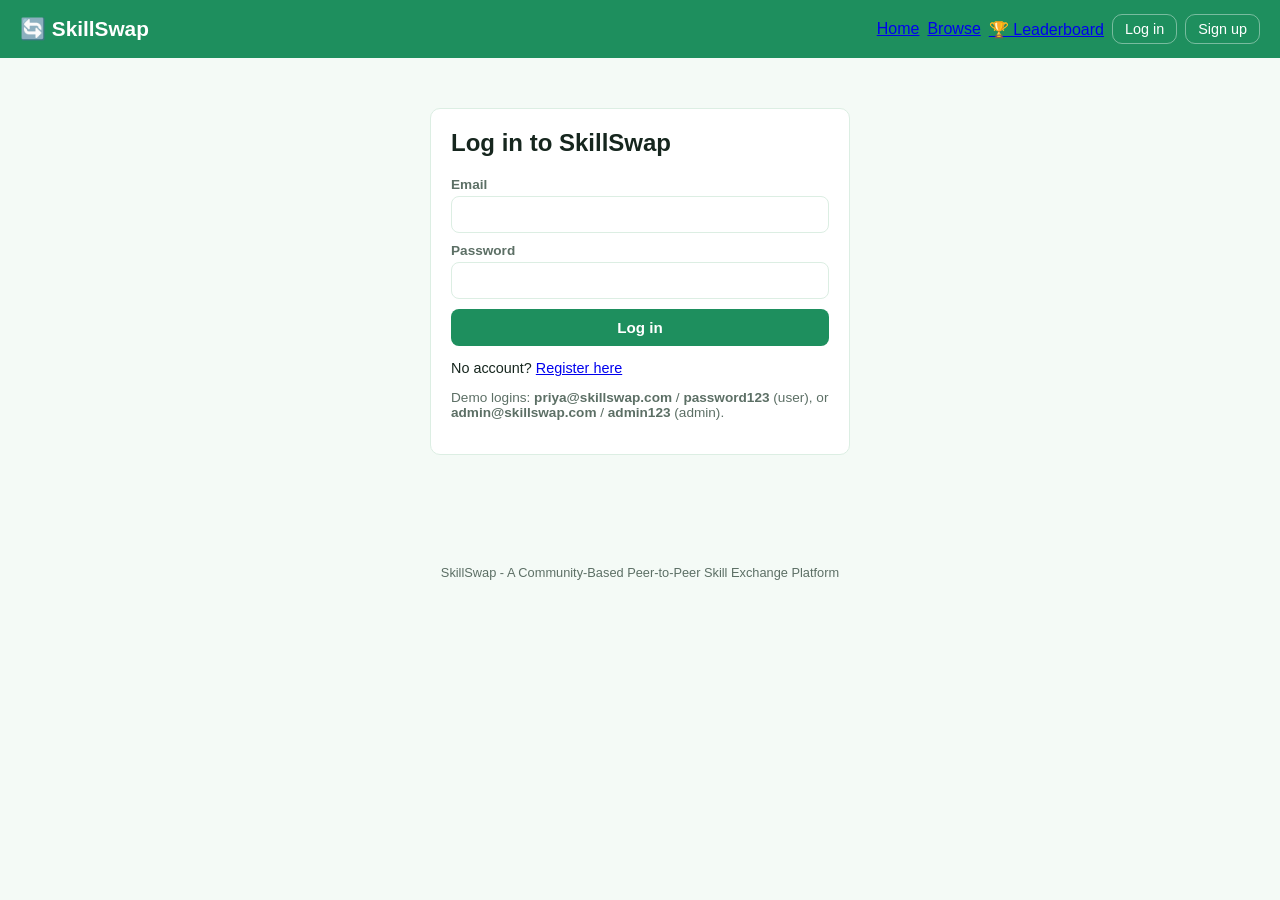
==== src/main/resources/static/html/admin.html @ 59ff7a53 "initial project commit" ====
<!DOCTYPE html>
<html lang="en">
<head>
<meta charset="UTF-8">
<meta name="viewport" content="width=device-width, initial-scale=1.0">
<title>Admin Dashboard - SkillSwap</title>
<link rel="stylesheet" href="../css/style.css">
</head>
<body>

<div id="site-header"></div>

<main>
  <h1>Admin Dashboard</h1>
  <div class="grid" id="dashboardStats"></div>

  <div class="card top-gap">
    <h3>📢 Send a broadcast announcement</h3>
    <p class="muted small-text">Emailed to every active user and shown to anyone online next time they refresh.</p>
    <label>Type</label>
    <select id="announceType">
      <option value="UPDATE">Product update</option>
      <option value="DOWNTIME">Scheduled downtime</option>
      <option value="GENERAL">General</option>
    </select>
    <label>Title</label>
    <input type="text" id="announceTitle">
    <label>Message</label>
    <textarea id="announceBody"></textarea>
    <button class="btn small" id="sendAnnouncementBtn">Send to everyone</button>
    <div id="announceMsg" class="small-text"></div>
  </div>

  <div class="card top-gap">
    <h3>🔴 Activity feed</h3>
    <p class="muted small-text">Every match, message, session, rating, badge and reward redemption. Refreshes every 10s.</p>
    <div class="admin-feed" id="adminFeed"></div>
  </div>

  <h2 class="section-title">All users</h2>
  <div id="adminUserList"></div>
</main>

<footer>SkillSwap - A Community-Based Peer-to-Peer Skill Exchange Platform</footer>

<script src="../js/backend.js"></script>
<script src="../js/common.js"></script>
<script src="../js/admin.js"></script>
</body>
</html>
---- src/main/resources/static/css/style.css ----
:root {
  --primary: #1e8f5e;
  --primary-dark: #0f5c39;
  --primary-light: #34c27f;
  --primary-tint: #e6f6ee;
  --accent: #e08e45;
  --bg: #f4faf6;
  --card: #ffffff;
  --text: #16261e;
  --muted: #5c6f65;
  --border: #dceee3;
  --danger: #c0392b;
  --radius: 10px;
}

* { box-sizing: border-box; }

body {
  margin: 0;
  font-family: -apple-system, BlinkMacSystemFont, "Segoe UI", Roboto, sans-serif;
  background: var(--bg);
  color: var(--text);
}

header {
  background: var(--primary);
  color: #fff;
  padding: 14px 20px;
  display: flex;
  align-items: center;
  justify-content: space-between;
  flex-wrap: wrap;
  gap: 10px;
}
.brand { font-weight: 700; font-size: 1.3rem; color: #fff; text-decoration: none; }
nav { display: flex; gap: 8px; flex-wrap: wrap; align-items: center; }
nav button {
  background: transparent; border: 1px solid rgba(255,255,255,0.4); color: #fff;
  padding: 6px 12px; border-radius: var(--radius); cursor: pointer; font-size: 0.9rem;
}
nav button:hover { background: rgba(255,255,255,0.15); }
nav button.active { background: #fff; color: var(--primary); font-weight: 600; }

main { max-width: 960px; margin: 0 auto; padding: 20px 16px 60px; }

.card {
  background: var(--card); border: 1px solid var(--border); border-radius: var(--radius);
  padding: 20px; margin-bottom: 16px;
}
.grid { display: grid; gap: 14px; grid-template-columns: repeat(auto-fill, minmax(260px, 1fr)); }

h1, h2, h3 { margin-top: 0; }
.section-title { margin-top: 26px; }
.muted { color: var(--muted); }
.small-text { font-size: 0.85rem; margin-top: 8px; }
.top-gap { margin-top: 10px; }
.small-input { max-width: 120px; }
.file-input { margin-top: 10px; display: block; }
.switch-line { margin-top: 14px; font-size: 0.9rem; }

label { display: block; font-size: 0.85rem; font-weight: 600; margin: 10px 0 4px; color: var(--muted); }
input[type=text], input[type=email], input[type=password], input[type=datetime-local],
input[type=number], textarea, select {
  width: 100%; padding: 9px 10px; border: 1px solid var(--border); border-radius: 8px;
  font-size: 0.95rem; background: #fff;
}
textarea { resize: vertical; min-height: 70px; }

button.btn {
  background: var(--primary); color: #fff; border: none; padding: 10px 16px;
  border-radius: 8px; cursor: pointer; font-size: 0.95rem; font-weight: 600; margin-top: 10px;
}
button.btn:hover { background: var(--primary-dark); }
button.btn.secondary { background: #fff; color: var(--primary); border: 1px solid var(--primary); }
button.btn.danger { background: var(--danger); }
button.btn.small { padding: 6px 10px; font-size: 0.82rem; margin-top: 0; }

.pill {
  display: inline-block; background: #eaf3ec; color: var(--primary-dark);
  padding: 3px 10px; border-radius: 20px; font-size: 0.78rem; margin: 2px 4px 2px 0;
}
.pill.wanted { background: #fbeee0; color: #8a5324; }

.status-badge { display: inline-block; padding: 2px 9px; border-radius: 20px; font-size: 0.75rem; font-weight: 700; text-transform: uppercase; }
.status-PENDING { background: #fff3cd; color: #8a6d1a; }
.status-ACCEPTED { background: #d7f0dd; color: var(--primary-dark); }
.status-REJECTED, .status-EXPIRED { background: #fbe2df; color: var(--danger); }
.status-COMPLETED { background: #dbe7f5; color: #2a5a8a; }

.msg { margin-bottom: 20px; }
.error-text { color: var(--danger); font-size: 0.85rem; margin-top: 8px; }
.success-text { color: var(--primary-dark); font-size: 0.85rem; margin-top: 8px; }

.avatar { width: 56px; height: 56px; border-radius: 50%; background: var(--border); object-fit: cover; display: inline-block; vertical-align: middle; }
.hidden { display: none !important; }

.thread { max-height: 340px; overflow-y: auto; border: 1px solid var(--border); border-radius: 8px; padding: 10px; margin-bottom: 10px; background: #fafbfa; }
.bubble { padding: 8px 12px; border-radius: 12px; margin-bottom: 8px; max-width: 75%; font-size: 0.9rem; }
.bubble.mine { background: var(--primary); color: #fff; margin-left: auto; }
.bubble.theirs { background: #eee; }

.row { display: flex; gap: 8px; }
.row input { flex: 1; }
.section-block { margin-top: 16px; }
.session-info { margin-top: 10px; font-size: 0.9rem; }

footer { text-align: center; color: var(--muted); font-size: 0.8rem; padding: 20px; }

/* ---- Home page ---- */
.hero {
  position: relative;
  overflow: hidden;
  background: linear-gradient(160deg, var(--primary-dark) 0%, var(--primary) 55%, var(--primary-light) 100%);
  color: #fff;
  padding: 70px 20px 90px;
  text-align: center;
}
.hero-blob {
  position: absolute; border-radius: 50%; opacity: 0.18; background: #fff; pointer-events: none;
}
.blob-1 { width: 340px; height: 340px; top: -140px; left: -100px; }
.blob-2 { width: 260px; height: 260px; bottom: -120px; right: -60px; }
.hero-inner { position: relative; z-index: 1; max-width: 720px; margin: 0 auto; }

.hero-badge {
  display: inline-block; background: rgba(255,255,255,0.16); border: 1px solid rgba(255,255,255,0.35);
  padding: 6px 16px; border-radius: 30px; font-size: 0.82rem; font-weight: 600; margin-bottom: 18px;
}
.hero h1 { font-size: 2.4rem; line-height: 1.25; margin-bottom: 14px; }
.hero h1 .highlight { color: #d7ffe9; }
.hero p { font-size: 1.05rem; opacity: 0.94; max-width: 620px; margin: 0 auto 26px; }
.hero-search { max-width: 560px; margin: 0 auto; display: flex; gap: 8px; background: #fff; padding: 6px; border-radius: 10px; box-shadow: 0 10px 30px rgba(0,0,0,0.15); }
.hero-search input { border: none; }
.hero-cta { margin-top: 20px; display: flex; gap: 10px; justify-content: center; flex-wrap: wrap; }
.hero-cta .btn.secondary { background: #fff; color: var(--primary-dark); border-color: #fff; font-weight: 700; }
.hero-cta .btn.secondary:hover { background: var(--primary-tint); }

.hero-icons { margin-top: 34px; display: flex; justify-content: center; gap: 18px; flex-wrap: wrap; font-size: 1.6rem; opacity: 0.9; }
.hero-icons span { animation: float 3.5s ease-in-out infinite; display: inline-block; }
.hero-icons span:nth-child(2n) { animation-delay: 0.6s; }
.hero-icons span:nth-child(3n) { animation-delay: 1.2s; }
@keyframes float { 0%, 100% { transform: translateY(0); } 50% { transform: translateY(-8px); } }

.stats-row { display: flex; justify-content: center; gap: 40px; flex-wrap: wrap; padding: 26px 20px; background: #fff; border-bottom: 1px solid var(--border); }
.stat-item { text-align: center; }
.stat-item .num { font-size: 1.7rem; font-weight: 800; color: var(--primary-dark); }
.stat-item .label { font-size: 0.8rem; color: var(--muted); }

.home-content { max-width: 1040px; margin: 0 auto; padding: 10px 16px 10px; }
.section-heading { display: flex; justify-content: space-between; align-items: baseline; margin: 46px 0 18px; }
.section-heading h2 { margin: 0; font-size: 1.5rem; }
.section-heading.centered { flex-direction: column; text-align: center; gap: 6px; }
.section-heading.centered h2 { width: 100%; }

/* ---- Why SkillSwap feature grid ---- */
.feature-grid { display: grid; grid-template-columns: repeat(auto-fit, minmax(220px,1fr)); gap: 18px; }
.feature-card {
  background: #fff; border: 1px solid var(--border); border-radius: var(--radius);
  padding: 22px 18px; text-align: center; transition: transform 0.15s ease, box-shadow 0.15s ease;
}
.feature-card:hover { transform: translateY(-4px); box-shadow: 0 10px 24px rgba(15,92,57,0.12); border-color: var(--primary-light); }
.feature-icon {
  width: 56px; height: 56px; border-radius: 50%; background: var(--primary-tint);
  display: flex; align-items: center; justify-content: center; font-size: 1.6rem; margin: 0 auto 12px;
}
.feature-card h4 { margin: 0 0 6px; }
.feature-card p { font-size: 0.86rem; color: var(--muted); margin: 0; }

.carousel { display: flex; gap: 14px; overflow-x: auto; padding: 6px 2px 16px; scroll-snap-type: x mandatory; }
.carousel::-webkit-scrollbar { height: 6px; }
.carousel::-webkit-scrollbar-thumb { background: var(--border); border-radius: 4px; }
.carousel-item { flex: 0 0 auto; scroll-snap-align: start; }

.category-chip {
  background: #fff; border: 1px solid var(--border); border-radius: 30px;
  padding: 10px 18px; font-size: 0.88rem; font-weight: 600; color: var(--primary-dark);
  white-space: nowrap; cursor: pointer; transition: all 0.15s ease;
}
.category-chip:hover { background: var(--primary); color: #fff; border-color: var(--primary); transform: translateY(-2px); }

.teacher-card {
  width: 230px; background: #fff; border: 1px solid var(--border); border-radius: var(--radius);
  padding: 18px; text-align: left; position: relative; transition: transform 0.15s ease, box-shadow 0.15s ease;
}
.teacher-card:hover { transform: translateY(-4px); box-shadow: 0 10px 24px rgba(15,92,57,0.12); }
.teacher-card .avatar { width: 48px; height: 48px; border: 2px solid var(--primary-tint); }
.teacher-card h4 { margin: 8px 0 2px; font-size: 0.95rem; }

/* ---- Auto-rotating testimonial carousel ---- */
.testimonial-carousel { position: relative; max-width: 680px; margin: 0 auto; }
.testimonial-track { position: relative; min-height: 150px; }
.testimonial-slide {
  display: none; background: var(--primary-tint); border: 1px solid var(--border);
  border-radius: var(--radius); padding: 26px 30px; text-align: center;
}
.testimonial-slide.active { display: block; animation: fadeIn 0.4s ease; }
@keyframes fadeIn { from { opacity: 0; transform: translateY(6px); } to { opacity: 1; transform: translateY(0); } }
.testimonial-slide .quote { font-size: 1.02rem; color: var(--text); font-style: italic; margin-bottom: 14px; }
.testimonial-slide .who { font-size: 0.85rem; font-weight: 700; color: var(--primary-dark); }
.testimonial-slide .who span { font-weight: 400; color: var(--muted); }
.testimonial-dots { display: flex; justify-content: center; gap: 8px; margin-top: 14px; }
.testimonial-dots button {
  width: 9px; height: 9px; border-radius: 50%; border: none; background: var(--border); cursor: pointer; padding: 0;
}
.testimonial-dots button.active { background: var(--primary); width: 22px; border-radius: 6px; }

.how-it-works { display: grid; grid-template-columns: repeat(auto-fit, minmax(200px,1fr)); gap: 20px; margin: 20px 0 10px; }
.how-step { text-align: center; padding: 18px 14px; background: #fff; border: 1px solid var(--border); border-radius: var(--radius); }
.how-step p { font-size: 0.85rem; color: var(--muted); margin: 0; }
.how-step .step-icon { font-size: 1.4rem; margin-bottom: 6px; }
.how-step .step-num { width: 30px; height: 30px; border-radius: 50%; background: var(--primary); color: #fff; display: flex; align-items: center; justify-content: center; font-weight: 700; font-size: 0.85rem; margin: 0 auto 10px; }

/* ---- Bottom CTA band ---- */
.cta-band {
  margin: 54px 0 30px; text-align: center; padding: 46px 24px; border-radius: 16px;
  background: linear-gradient(135deg, var(--primary-dark), var(--primary));
  color: #fff;
}
.cta-band h2 { margin: 0 0 8px; }
.cta-band p { opacity: 0.92; max-width: 480px; margin: 0 auto 20px; }
.cta-band .btn.secondary { background: #fff; color: var(--primary-dark); border-color: #fff; font-weight: 700; }

/* ---- Browse filters ---- */
.filters-bar {
  display: flex; gap: 10px; flex-wrap: wrap; align-items: center;
  background: #fff; border: 1px solid var(--border); border-radius: var(--radius);
  padding: 12px 14px; margin-bottom: 16px;
}
.filters-bar label { margin: 0; font-size: 0.8rem; }
.filters-bar select, .filters-bar input[type=number] { width: auto; min-width: 130px; }
.filters-bar .checkbox-inline { display: flex; align-items: center; gap: 6px; font-size: 0.85rem; color: var(--muted); }
.filters-bar .checkbox-inline input { width: auto; }

/* ---- Session delivery mode + access buttons ---- */
.delivery-toggle { display: flex; gap: 8px; margin: 8px 0; }
.delivery-btn { flex: 1; padding: 10px; border-radius: 8px; border: 1px solid var(--border); background: #fff; cursor: pointer; font-size: 0.85rem; }
.delivery-btn.selected { border-color: var(--primary); background: var(--primary-tint); color: var(--primary-dark); font-weight: 700; }

.action-btn-row { display: flex; gap: 8px; margin-top: 8px; }
.action-btn-row .icon-btn { display: flex; align-items: center; gap: 6px; padding: 8px 14px; border-radius: 8px; border: none; cursor: pointer; font-size: 0.85rem; font-weight: 600; }
.icon-btn.video { background: var(--primary); color: #fff; }
.icon-btn.download { background: var(--accent); color: #fff; }

/* ---- Admin feed ---- */
.admin-feed { max-height: 360px; overflow-y: auto; }
.admin-feed-item { padding: 10px; border-bottom: 1px solid var(--border); font-size: 0.85rem; }
.admin-feed-item .time { color: var(--muted); font-size: 0.75rem; }

/* ==========================================================
   Facebook-style feed layout (Browse view, logged in)
   ========================================================== */
.fb-layout {
  display: grid;
  grid-template-columns: 240px minmax(0, 1fr) 260px;
  gap: 18px;
  align-items: start;
}
.fb-left, .fb-right { position: sticky; top: 16px; display: flex; flex-direction: column; gap: 14px; }
.fb-left .card, .fb-right .card { margin-bottom: 0; padding: 16px; }
.fb-middle { min-width: 0; }

/* left: my mini profile card */
.profile-mini { text-align: center; }
.profile-mini .avatar { width: 72px; height: 72px; margin-bottom: 10px; border: 3px solid var(--primary-tint); }
.profile-mini h4 { margin: 0 0 2px; }
.profile-mini .mini-meta { font-size: 0.8rem; color: var(--muted); margin-bottom: 10px; }
.profile-mini .mini-skills { display: flex; flex-wrap: wrap; gap: 4px; justify-content: center; }

.fb-shortcuts h4 { margin: 0 0 10px; font-size: 0.9rem; color: var(--muted); text-transform: uppercase; letter-spacing: 0.03em; }
.fb-shortcut-btn {
  display: block; width: 100%; text-align: left; background: transparent; border: none;
  padding: 9px 8px; border-radius: 8px; cursor: pointer; font-size: 0.9rem; color: var(--text); font-weight: 600;
}
.fb-shortcut-btn:hover { background: var(--primary-tint); }
.fb-shortcuts select, .fb-shortcuts input[type=number] { font-size: 0.85rem; }

/* middle: composer + suggestions strip + feed grid */
.composer { display: flex; align-items: center; gap: 10px; padding: 12px 16px; }
.composer .avatar { width: 40px; height: 40px; flex-shrink: 0; }
.composer input {
  border-radius: 24px; background: var(--bg); border: 1px solid var(--border); padding: 10px 16px;
}

#suggestionsStrip:not(:empty) { margin-top: 16px; }
.suggestion-strip-inner { display: flex; gap: 12px; overflow-x: auto; padding: 4px 2px 10px; }
.suggestion-chip-card {
  flex: 0 0 auto; width: 170px; background: #fff; border: 1px solid var(--border); border-radius: var(--radius);
  padding: 14px; text-align: center;
}
.suggestion-chip-card .avatar { width: 44px; height: 44px; }
.suggestion-chip-card h5 { margin: 8px 0 2px; font-size: 0.85rem; }
.suggestion-chip-card .score-tag { font-size: 0.72rem; color: var(--primary-dark); font-weight: 700; background: var(--primary-tint); border-radius: 12px; padding: 2px 8px; display: inline-block; margin: 4px 0 8px; }

.feed-heading { margin: 22px 0 12px; font-size: 1.1rem; }

.fb-feed-grid { display: grid; grid-template-columns: repeat(auto-fill, minmax(260px, 1fr)); gap: 16px; }
.feed-card {
  background: #fff; border: 1px solid var(--border); border-radius: var(--radius);
  padding: 18px; transition: box-shadow 0.15s ease, transform 0.15s ease;
}
.feed-card:hover { box-shadow: 0 10px 24px rgba(15,92,57,0.1); transform: translateY(-2px); }
.feed-card-head { display: flex; align-items: center; gap: 10px; margin-bottom: 10px; }
.feed-card-head h4 { margin: 0; font-size: 0.98rem; }
.feed-card-head .sub { font-size: 0.78rem; color: var(--muted); }
.feed-card .skills-block { margin-bottom: 6px; }
.feed-card .skills-label { font-size: 0.7rem; text-transform: uppercase; color: var(--muted); letter-spacing: 0.03em; display: block; margin-bottom: 4px; }
.feed-card-actions { display: flex; gap: 8px; margin-top: 12px; }
.feed-card-actions .btn { margin-top: 0; flex: 1; }
.feed-card-actions .btn.outline { background: #fff; color: var(--primary-dark); border: 1px solid var(--primary); }

/* right: similar-interest list */
.similar-item { display: flex; align-items: center; gap: 10px; padding: 9px 0; border-bottom: 1px solid var(--border); }
.similar-item:last-child { border-bottom: none; }
.similar-item .avatar { width: 38px; height: 38px; flex-shrink: 0; }
.similar-item .info { flex: 1; min-width: 0; }
.similar-item .info h5 { margin: 0; font-size: 0.85rem; white-space: nowrap; overflow: hidden; text-overflow: ellipsis; }
.similar-item .info .tag { font-size: 0.72rem; color: var(--muted); }
.similar-item button { flex-shrink: 0; }

/* ==========================================================
   Service page (dedicated skill-sharer profile)
   ========================================================== */
.service-banner {
  border-radius: 16px; background: linear-gradient(135deg, var(--primary-dark), var(--primary));
  padding: 40px 30px 60px; color: #fff; position: relative; margin-top: 14px;
}
.service-header { display: flex; align-items: flex-end; gap: 20px; margin-top: -50px; padding: 0 30px; }
.service-header .avatar { width: 100px; height: 100px; border: 4px solid #fff; }
.service-header h2 { margin: 0 0 4px; }
.service-header .service-meta { font-size: 0.88rem; color: var(--muted); }
.service-actions { display: flex; gap: 10px; margin: 18px 30px 0; }

.service-section { margin: 26px 0; }
.service-section h3 { margin-bottom: 12px; }
.service-grid { display: grid; grid-template-columns: repeat(auto-fill, minmax(200px, 1fr)); gap: 14px; }
.service-item-card {
  background: #fff; border: 1px solid var(--border); border-radius: var(--radius);
  padding: 16px; text-align: center;
}
.service-item-card .icon { font-size: 1.6rem; margin-bottom: 8px; }
.service-item-card h4 { margin: 0 0 4px; font-size: 0.92rem; }
.service-item-card .free-tag { font-size: 0.72rem; color: var(--primary-dark); background: var(--primary-tint); border-radius: 10px; padding: 2px 8px; }

@media (max-width: 900px) {
  .fb-layout { grid-template-columns: 1fr; }
  .fb-left, .fb-right { position: static; }
}

@media (max-width: 640px) {
  .hero h1 { font-size: 1.7rem; }
  .hero-search { flex-direction: column; }
  main { padding: 14px 10px 40px; }
  header { flex-direction: column; align-items: flex-start; }
}

/* ==========================================================
   Shared nav points pill (injected by common.js renderNav)
   ========================================================== */
.nav-points-pill {
  background: rgba(255,255,255,0.16); border: 1px solid rgba(255,255,255,0.4); color: #fff;
  padding: 6px 12px; border-radius: var(--radius); font-size: 0.85rem; font-weight: 700;
  text-decoration: none; display: inline-block;
}
.nav-points-pill:hover { background: rgba(255,255,255,0.28); }

/* ==========================================================
   Gamification: level progress, badges, leaderboard, rewards
   ========================================================== */
.level-card {
  background: linear-gradient(135deg, var(--primary-dark), var(--primary));
  color: #fff; border-radius: 16px; padding: 26px 28px; margin-bottom: 20px;
}
.level-card .level-top { display: flex; align-items: center; justify-content: space-between; flex-wrap: wrap; gap: 10px; }
.level-card .level-title { font-size: 1.4rem; font-weight: 800; }
.level-card .level-points { font-size: 1rem; opacity: 0.92; }
.level-card .progress-track { background: rgba(255,255,255,0.25); border-radius: 20px; height: 12px; margin-top: 16px; overflow: hidden; }
.level-card .progress-fill { background: #fff; height: 100%; border-radius: 20px; transition: width 0.4s ease; }
.level-card .progress-caption { font-size: 0.8rem; opacity: 0.85; margin-top: 6px; }
.level-card .streak-tag { display: inline-block; background: rgba(255,255,255,0.18); padding: 4px 12px; border-radius: 20px; font-size: 0.8rem; margin-top: 12px; }

.badge-grid { display: grid; grid-template-columns: repeat(auto-fill, minmax(180px, 1fr)); gap: 14px; margin-top: 14px; }
.badge-card {
  background: #fff; border: 1px solid var(--border); border-radius: var(--radius);
  padding: 16px; text-align: center; opacity: 0.4; filter: grayscale(1);
}
.badge-card.earned { opacity: 1; filter: none; border-color: var(--primary-light); box-shadow: 0 4px 14px rgba(30,143,94,0.12); }
.badge-card .badge-icon { font-size: 2rem; margin-bottom: 8px; }
.badge-card h4 { margin: 0 0 4px; font-size: 0.9rem; }
.badge-card p { margin: 0; font-size: 0.75rem; color: var(--muted); }

.leaderboard-row {
  display: flex; align-items: center; gap: 14px; background: #fff; border: 1px solid var(--border);
  border-radius: var(--radius); padding: 12px 16px; margin-bottom: 8px;
}
.leaderboard-row .rank { width: 32px; font-weight: 800; font-size: 1.05rem; color: var(--muted); text-align: center; flex-shrink: 0; }
.leaderboard-row.top1 .rank { color: #d4a017; }
.leaderboard-row.top2 .rank { color: #8a8f98; }
.leaderboard-row.top3 .rank { color: #b5651d; }
.leaderboard-row .avatar { width: 42px; height: 42px; flex-shrink: 0; }
.leaderboard-row .lb-info { flex: 1; min-width: 0; }
.leaderboard-row .lb-info h4 { margin: 0; font-size: 0.95rem; }
.leaderboard-row .lb-info .sub { font-size: 0.78rem; color: var(--muted); }
.leaderboard-row .lb-points { font-weight: 800; color: var(--primary-dark); text-align: right; flex-shrink: 0; }
.leaderboard-row .lb-points .unit { font-size: 0.7rem; color: var(--muted); font-weight: 400; display: block; }
.leaderboard-row.me { border-color: var(--primary); background: var(--primary-tint); }

.reward-grid { display: grid; grid-template-columns: repeat(auto-fill, minmax(240px, 1fr)); gap: 16px; margin-top: 14px; }
.reward-card { background: #fff; border: 1px solid var(--border); border-radius: var(--radius); padding: 18px; text-align: center; }
.reward-card .reward-icon { font-size: 2.2rem; margin-bottom: 8px; }
.reward-card h4 { margin: 0 0 4px; }
.reward-card .reward-cost { font-weight: 800; color: var(--primary-dark); margin: 6px 0; }
.reward-card p.reward-desc { font-size: 0.8rem; color: var(--muted); min-height: 44px; }
.reward-card button:disabled { opacity: 0.5; cursor: not-allowed; }

.redemption-item { display: flex; justify-content: space-between; padding: 10px 0; border-bottom: 1px solid var(--border); font-size: 0.88rem; }
.redemption-item:last-child { border-bottom: none; }
.redemption-item .time { color: var(--muted); font-size: 0.78rem; }

/* generic empty-state / page header used across the new pages */
.page-header { display: flex; justify-content: space-between; align-items: center; flex-wrap: wrap; gap: 10px; margin-bottom: 18px; }
.empty-state { text-align: center; padding: 40px 20px; color: var(--muted); }
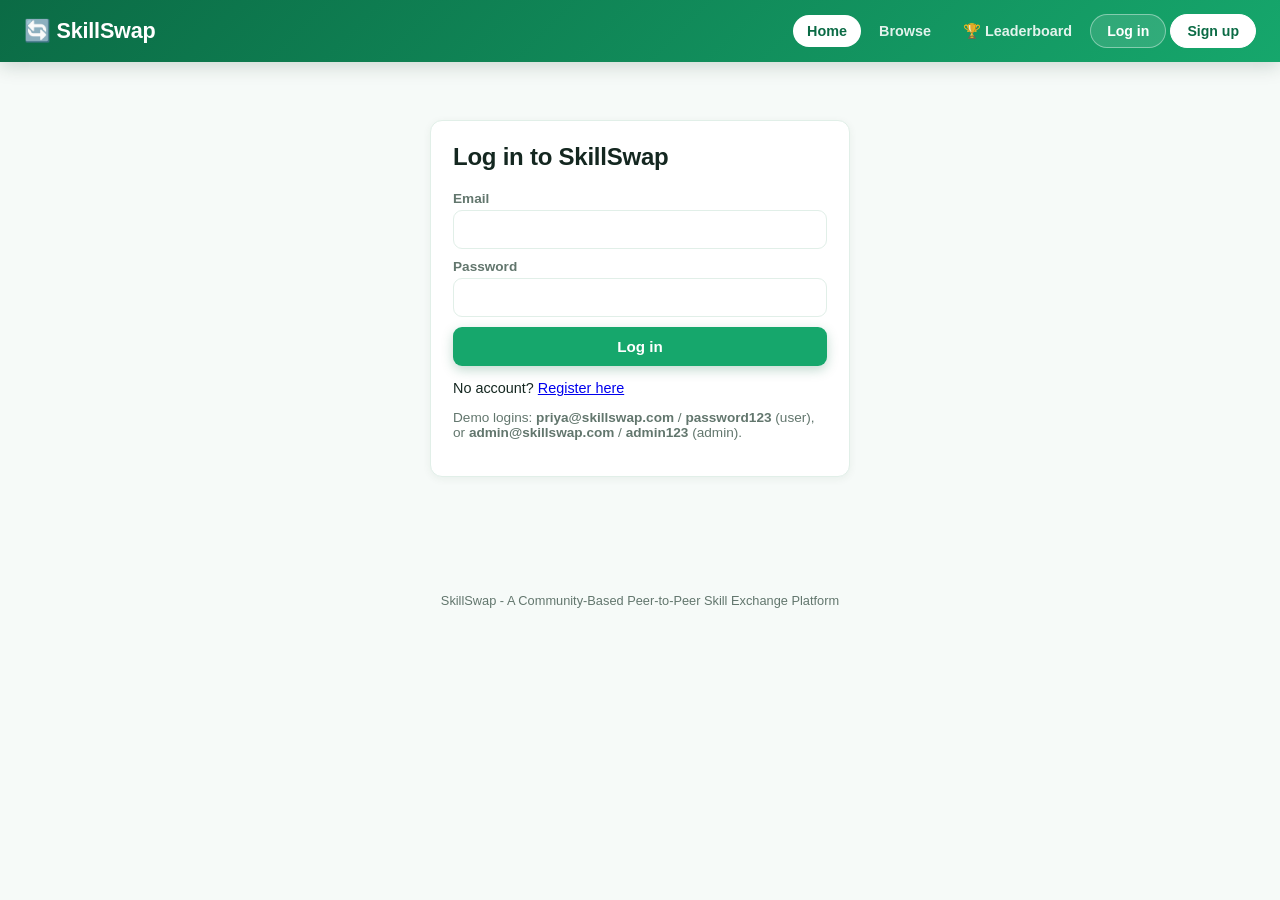
==== commit 751b44e7: "next commit" ====
--- a/src/main/resources/static/html/admin.html
+++ b/src/main/resources/static/html/admin.html
@@ -48,3 +48,4 @@
 <script src="../js/admin.js"></script>
 </body>
 </html>
+`
--- a/src/main/resources/static/css/style.css
+++ b/src/main/resources/static/css/style.css
@@ -1,51 +1,86 @@
 :root {
-  --primary: #1e8f5e;
-  --primary-dark: #0f5c39;
-  --primary-light: #34c27f;
-  --primary-tint: #e6f6ee;
-  --accent: #e08e45;
-  --bg: #f4faf6;
+  --primary: #16a76c;
+  --primary-dark: #0b6b45;
+  --primary-light: #3fd193;
+  --primary-tint: #e6f9f0;
+  --accent: #f2994a;
+  --bg: #f6faf8;
   --card: #ffffff;
-  --text: #16261e;
-  --muted: #5c6f65;
-  --border: #dceee3;
-  --danger: #c0392b;
-  --radius: 10px;
+  --text: #142720;
+  --muted: #62766d;
+  --border: #e1efe8;
+  --danger: #d64545;
+  --radius: 12px;
+  --shadow-sm: 0 2px 8px rgba(16, 60, 40, 0.06);
+  --shadow-md: 0 10px 28px rgba(16, 60, 40, 0.10);
+  --shadow-lg: 0 18px 44px rgba(16, 60, 40, 0.16);
+  --font-head: "Poppins", -apple-system, BlinkMacSystemFont, "Segoe UI", Roboto, sans-serif;
+  --font-body: "Inter", -apple-system, BlinkMacSystemFont, "Segoe UI", Roboto, sans-serif;
 }
 
 * { box-sizing: border-box; }
 
 body {
   margin: 0;
-  font-family: -apple-system, BlinkMacSystemFont, "Segoe UI", Roboto, sans-serif;
+  font-family: var(--font-body);
   background: var(--bg);
   color: var(--text);
-}
+  -webkit-font-smoothing: antialiased;
+}
+
+h1, h2, h3, h4, h5 { font-family: var(--font-head); font-weight: 700; letter-spacing: -0.01em; }
 
 header {
-  background: var(--primary);
+  background: linear-gradient(135deg, var(--primary-dark), var(--primary));
   color: #fff;
-  padding: 14px 20px;
+  padding: 14px 24px;
   display: flex;
   align-items: center;
   justify-content: space-between;
   flex-wrap: wrap;
-  gap: 10px;
-}
-.brand { font-weight: 700; font-size: 1.3rem; color: #fff; text-decoration: none; }
-nav { display: flex; gap: 8px; flex-wrap: wrap; align-items: center; }
+  gap: 12px;
+  position: sticky;
+  top: 0;
+  z-index: 50;
+  box-shadow: 0 4px 18px rgba(8, 45, 29, 0.18);
+}
+.brand {
+  font-family: var(--font-head); font-weight: 800; font-size: 1.35rem; color: #fff;
+  text-decoration: none; display: flex; align-items: center; gap: 6px; letter-spacing: -0.01em;
+}
+nav { display: flex; gap: 4px; flex-wrap: wrap; align-items: center; }
+
+/* Nav links (built by common.js as <a> tags) - styled as a pill nav, not default hyperlinks */
+.nav-link {
+  color: rgba(255,255,255,0.88);
+  text-decoration: none;
+  font-size: 0.9rem;
+  font-weight: 600;
+  padding: 8px 14px;
+  border-radius: 999px;
+  transition: background 0.15s ease, color 0.15s ease;
+  white-space: nowrap;
+}
+.nav-link:hover { background: rgba(255,255,255,0.16); color: #fff; }
+.nav-link.active { background: #fff; color: var(--primary-dark); }
+
 nav button {
-  background: transparent; border: 1px solid rgba(255,255,255,0.4); color: #fff;
-  padding: 6px 12px; border-radius: var(--radius); cursor: pointer; font-size: 0.9rem;
-}
-nav button:hover { background: rgba(255,255,255,0.15); }
-nav button.active { background: #fff; color: var(--primary); font-weight: 600; }
-
-main { max-width: 960px; margin: 0 auto; padding: 20px 16px 60px; }
+  background: rgba(255,255,255,0.12); border: 1px solid rgba(255,255,255,0.4); color: #fff;
+  padding: 8px 16px; border-radius: 999px; cursor: pointer; font-size: 0.88rem; font-weight: 600;
+  transition: background 0.15s ease, transform 0.1s ease;
+}
+nav button:hover { background: rgba(255,255,255,0.24); }
+nav button:active { transform: scale(0.97); }
+nav button.active { background: #fff; color: var(--primary); font-weight: 700; }
+#navSignupBtn { background: #fff; color: var(--primary-dark); border-color: #fff; }
+#navSignupBtn:hover { background: var(--primary-tint); }
+
+main { max-width: 960px; margin: 0 auto; padding: 28px 16px 60px; }
 
 .card {
   background: var(--card); border: 1px solid var(--border); border-radius: var(--radius);
-  padding: 20px; margin-bottom: 16px;
+  padding: 22px; margin-bottom: 16px; box-shadow: var(--shadow-sm);
+  transition: box-shadow 0.2s ease;
 }
 .grid { display: grid; gap: 14px; grid-template-columns: repeat(auto-fill, minmax(260px, 1fr)); }
 
@@ -61,27 +96,35 @@
 label { display: block; font-size: 0.85rem; font-weight: 600; margin: 10px 0 4px; color: var(--muted); }
 input[type=text], input[type=email], input[type=password], input[type=datetime-local],
 input[type=number], textarea, select {
-  width: 100%; padding: 9px 10px; border: 1px solid var(--border); border-radius: 8px;
-  font-size: 0.95rem; background: #fff;
+  width: 100%; padding: 10px 12px; border: 1.5px solid var(--border); border-radius: 9px;
+  font-size: 0.95rem; background: #fff; font-family: var(--font-body); color: var(--text);
+  transition: border-color 0.15s ease, box-shadow 0.15s ease;
+}
+input:focus, textarea:focus, select:focus {
+  outline: none; border-color: var(--primary-light); box-shadow: 0 0 0 3px rgba(22,167,108,0.15);
 }
 textarea { resize: vertical; min-height: 70px; }
 
 button.btn {
-  background: var(--primary); color: #fff; border: none; padding: 10px 16px;
-  border-radius: 8px; cursor: pointer; font-size: 0.95rem; font-weight: 600; margin-top: 10px;
-}
-button.btn:hover { background: var(--primary-dark); }
-button.btn.secondary { background: #fff; color: var(--primary); border: 1px solid var(--primary); }
-button.btn.danger { background: var(--danger); }
-button.btn.small { padding: 6px 10px; font-size: 0.82rem; margin-top: 0; }
+  background: var(--primary); color: #fff; border: none; padding: 11px 18px;
+  border-radius: 9px; cursor: pointer; font-size: 0.95rem; font-weight: 700; margin-top: 10px;
+  box-shadow: 0 4px 12px rgba(11, 107, 69, 0.25);
+  transition: background 0.15s ease, transform 0.1s ease, box-shadow 0.15s ease;
+}
+button.btn:hover { background: var(--primary-dark); transform: translateY(-1px); box-shadow: 0 6px 16px rgba(11, 107, 69, 0.3); }
+button.btn:active { transform: translateY(0); }
+button.btn.secondary { background: #fff; color: var(--primary-dark); border: 1.5px solid var(--primary); box-shadow: none; }
+button.btn.secondary:hover { background: var(--primary-tint); }
+button.btn.danger { background: var(--danger); box-shadow: 0 4px 12px rgba(214,69,69,0.25); }
+button.btn.small { padding: 5px 10px; font-size: 0.76rem; margin-top: 0; }
 
 .pill {
-  display: inline-block; background: #eaf3ec; color: var(--primary-dark);
-  padding: 3px 10px; border-radius: 20px; font-size: 0.78rem; margin: 2px 4px 2px 0;
-}
-.pill.wanted { background: #fbeee0; color: #8a5324; }
-
-.status-badge { display: inline-block; padding: 2px 9px; border-radius: 20px; font-size: 0.75rem; font-weight: 700; text-transform: uppercase; }
+  display: inline-block; background: var(--primary-tint); color: var(--primary-dark);
+  padding: 4px 12px; border-radius: 20px; font-size: 0.78rem; font-weight: 600; margin: 2px 4px 2px 0;
+}
+.pill.wanted { background: #fdf0e2; color: #a15f1c; }
+
+.status-badge { display: inline-block; padding: 3px 10px; border-radius: 20px; font-size: 0.72rem; font-weight: 700; text-transform: uppercase; letter-spacing: 0.02em; }
 .status-PENDING { background: #fff3cd; color: #8a6d1a; }
 .status-ACCEPTED { background: #d7f0dd; color: var(--primary-dark); }
 .status-REJECTED, .status-EXPIRED { background: #fbe2df; color: var(--danger); }
@@ -91,20 +134,21 @@
 .error-text { color: var(--danger); font-size: 0.85rem; margin-top: 8px; }
 .success-text { color: var(--primary-dark); font-size: 0.85rem; margin-top: 8px; }
 
-.avatar { width: 56px; height: 56px; border-radius: 50%; background: var(--border); object-fit: cover; display: inline-block; vertical-align: middle; }
+.avatar { width: 56px; height: 56px; border-radius: 50%; background: var(--border); object-fit: cover; display: inline-block; vertical-align: middle; border: 2px solid #fff; box-shadow: 0 0 0 1px var(--border); }
 .hidden { display: none !important; }
 
-.thread { max-height: 340px; overflow-y: auto; border: 1px solid var(--border); border-radius: 8px; padding: 10px; margin-bottom: 10px; background: #fafbfa; }
-.bubble { padding: 8px 12px; border-radius: 12px; margin-bottom: 8px; max-width: 75%; font-size: 0.9rem; }
-.bubble.mine { background: var(--primary); color: #fff; margin-left: auto; }
-.bubble.theirs { background: #eee; }
+.thread { max-height: 340px; overflow-y: auto; border: 1px solid var(--border); border-radius: 12px; padding: 12px; margin-bottom: 10px; background: #fbfdfc; }
+.bubble { padding: 9px 14px; border-radius: 14px; margin-bottom: 8px; max-width: 75%; font-size: 0.9rem; line-height: 1.4; }
+.bubble.mine { background: var(--primary); color: #fff; margin-left: auto; border-bottom-right-radius: 4px; }
+.bubble.theirs { background: #eef2f0; border-bottom-left-radius: 4px; }
 
 .row { display: flex; gap: 8px; }
 .row input { flex: 1; }
 .section-block { margin-top: 16px; }
 .session-info { margin-top: 10px; font-size: 0.9rem; }
 
-footer { text-align: center; color: var(--muted); font-size: 0.8rem; padding: 20px; }
+footer { text-align: center; color: var(--muted); font-size: 0.8rem; padding: 26px; }
+
 
 /* ---- Home page ---- */
 .hero {
@@ -419,3 +463,13 @@
 /* generic empty-state / page header used across the new pages */
 .page-header { display: flex; justify-content: space-between; align-items: center; flex-wrap: wrap; gap: 10px; margin-bottom: 18px; }
 .empty-state { text-align: center; padding: 40px 20px; color: var(--muted); }
+
+/* Custom-styled photo upload control */
+.file-input-hidden { display: none; }
+.photo-upload-row { display: flex; align-items: center; gap: 10px; margin-top: 10px; flex-wrap: wrap; }
+.choose-photo-btn {
+  display: inline-block; background: #fff; color: var(--primary-dark); border: 1.5px solid var(--primary);
+  padding: 5px 12px; border-radius: 7px; cursor: pointer; font-size: 0.78rem; font-weight: 700;
+  transition: background 0.15s ease;
+}
+.choose-photo-btn:hover { background: var(--primary-tint); }
